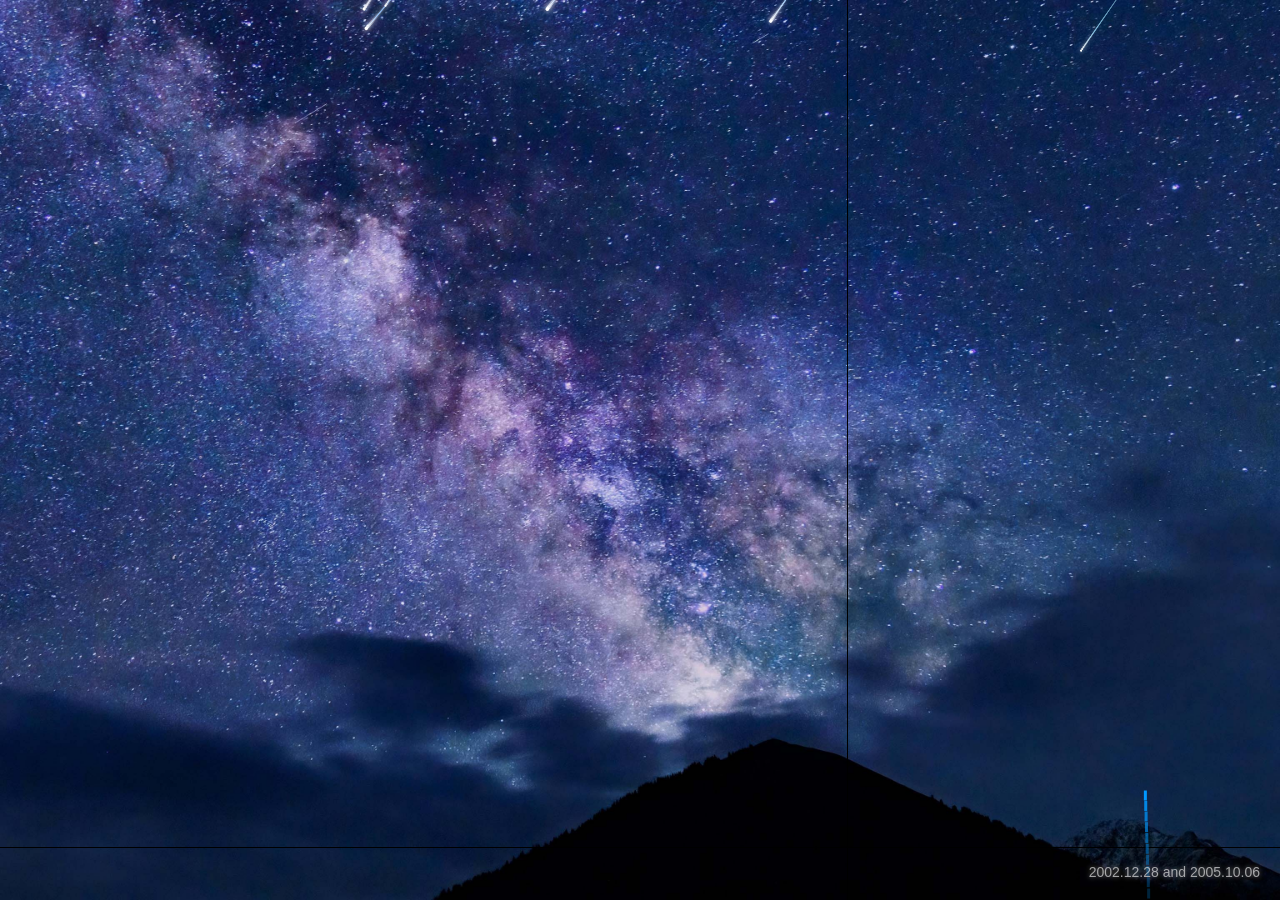
==== html/彩蛋原版.html @ e4ccbdf9 "update" ====
<!DOCTYPE html>
<html lang="zh-CN">
<head>
  <meta charset="UTF-8">
  <title>I love you</title>
  <style>
    body {
      margin: 0;
      overflow: hidden;
      background: #000; /* 默认黑色 */
    }

    /* 背景层：
       这里设置了多重保障。
       1. 优先显示您的图片 '星空.jpg'
       2. 如果图片没加载出来，会显示一个深邃的蓝紫色渐变，依然很好看。
    */
    #bg-layer {
      position: fixed;
      top: 0;
      left: 0;
      width: 100%;
      height: 100%;
      z-index: -1;
      /* 渐变背景保底 */
      background: radial-gradient(ellipse at bottom, #1b2735 0%, #090a0f 100%);
      
      /* 您原本的图片设置 (请确保图片在同一目录下) */
      background-image: url('星空.jpg');
      background-size: cover;
      background-position: center;
      background-repeat: no-repeat;
    }

    canvas {
      position: absolute;
      top: 0;
      left: 0;
    }

    .bottom-text {
      position: fixed;
      bottom: 20px;
      right: 20px;
      color: rgba(255, 255, 255, 0.6);
      font-size: 14px;
      font-family: sans-serif;
      text-shadow: 0 0 5px rgba(255,255,255,0.5);
      z-index: 1000;
      pointer-events: none;
    }

    /* --- 新增按钮样式：星际水晶风格 --- */
    .continue-button {
      position: fixed;
      bottom: -100px; /* 初始位置在屏幕外 */
      left: 50%;
      transform: translateX(-50%);
      padding: 12px 40px;
      
      /* 字体样式 */
      font-size: 16px;
      font-family: "Microsoft YaHei", sans-serif;
      letter-spacing: 3px; /* 增加字间距，更有呼吸感 */
      color: rgba(255, 255, 255, 0.9);
      text-shadow: 0 0 10px rgba(255, 255, 255, 0.5);
      
      /* 核心背景：半透明磨砂玻璃 */
      background: rgba(255, 255, 255, 0.05);
      backdrop-filter: blur(5px); /* 背景模糊 */
      border: 1px solid rgba(255, 255, 255, 0.2); /* 细微的边框 */
      border-radius: 50px; /* 圆角 */
      
      cursor: pointer;
      z-index: 2000; /* 保证在最上层 */
      
      /* 动画过渡 */
      transition: all 0.6s cubic-bezier(0.22, 1, 0.36, 1);
      opacity: 0;
      box-shadow: 0 0 15px rgba(0, 0, 0, 0.5);
    }

    /* 按钮出现时的状态 */
    .continue-button.show {
      bottom: 80px; /* 最终浮起的高度 */
      opacity: 1;
    }

    /* 鼠标悬停特效：发光增强 */
    .continue-button:hover {
      background: rgba(255, 255, 255, 0.15);
      border-color: rgba(255, 255, 255, 0.6);
      box-shadow: 0 0 25px rgba(100, 200, 255, 0.6), inset 0 0 10px rgba(255, 255, 255, 0.2);
      transform: translateX(-50%) translateY(-3px) scale(1.05);
      color: #fff;
    }

  </style>
</head>

<body>
  <div id="bg-layer"></div>
  <canvas id="c1" style="display:none;"></canvas>
  <canvas id="c2"></canvas>
  <canvas id="c3"></canvas>
  
  <div class="bottom-text">2002.12.28 and 2005.10.06</div>
  <button class="continue-button" id="continueBtn">To be continued... ✨</button>

  <script>
    const CONFIG = {
      particleCount: 270,  // 烟花粒子数
      fidelity: 3,        // 像素精度
      fontSize: 220,      // 字号
      text: 'Lara，I love you' ,// 文字内容
      fontFamily: '"HanYiShangWei", "YuWei", "KaiTi", "Comic Sans MS", cursive, sans-serif'
    };

    const c1 = document.getElementById('c1');
    const c2 = document.getElementById('c2');
    const c3 = document.getElementById('c3');
    const ctx1 = c1.getContext('2d');
    const ctx2 = c2.getContext('2d');
    const ctx3 = c3.getContext('2d');

    let w = window.innerWidth;
    let h = window.innerHeight;
    c2.width = c3.width = w;
    c2.height = c3.height = h;

    // --- 1. 文字像素初始化 ---
    ctx1.fillStyle = '#000';
    let textWidth = 99999999;
    let currentFontSize = CONFIG.fontSize;
    // 适配屏幕宽度
    while (textWidth > w * 0.85) {
      ctx1.font = `900 ${currentFontSize--}px ${CONFIG.fontFamily}`;
      textWidth = ctx1.measureText(CONFIG.text).width;
    }
    c1.width = textWidth;
    c1.height = currentFontSize * 1.5;
    ctx1.font = `900 ${currentFontSize}px ${CONFIG.fontFamily}`;
    ctx1.fillText(CONFIG.text, 0, currentFontSize);
    
    const imgData = ctx1.getImageData(0, 0, c1.width, c1.height);
    const targets = [];
    for (let i = 0; i < imgData.data.length; i += 4) {
      if (imgData.data[i + 3] > 128) { // 只取不透明度大于128的像素
        const x = (i / 4) % c1.width;
        const y = Math.floor((i / 4) / c1.width);
        if (x % CONFIG.fidelity === 0 && y % CONFIG.fidelity === 0) {
          targets.push({ x, y });
        }
      }
    }

    // 设置c3文字层的样式
    ctx3.shadowColor = '#FFF';
    ctx3.shadowBlur = 10;

    function getTarget() {
      if (targets.length > 0) {
        const idx = Math.floor(Math.random() * targets.length);
        let { x, y } = targets[idx];
        targets.splice(idx, 1);
        // 居中计算
        x += (w - textWidth) / 2;
        y += (h - currentFontSize) / 2;
        return { x, y };
      }
    }

    // --- 2. 纯代码生成星空 (保底方案) ---
    // 如果背景图没加载，这些星星会让画面依然好看
    const stars = [];
    for(let i=0; i<200; i++) {
        stars.push({
            x: Math.random() * w,
            y: Math.random() * h,
            size: Math.random() * 2,
            blink: Math.random()
        });
    }
    function drawStars() {
        // 在c2的底层画星星，但因为c2会被擦除，所以我们在bg-layer里做文章，或者如果不做复杂操作，
        // 这里为了性能，我们假设背景图有效。如果背景图无效，CSS里的渐变会生效。
        // 为了让流星更明显，我们不每帧重绘静态星星。
    }


// --- 3. 梦幻流星类 (已修正尾迹方向和速度) ---
    class Meteor {
      constructor() {
        this.reset();
      }
      reset() {
        // 1. 位置设定：
        // x从屏幕右侧(w)到右侧外(+400)随机生成，确保它是从右边飞进来的
        this.x = Math.random() * w + 300; 
        // y从屏幕上方(-100)生成
        this.y = Math.random() * -100;
        
        // 2. 形态参数 (可在此微调)：
        this.len = Math.random() * 200 + 150; // 尾巴长度：150~350
        this.size = Math.random() * 0.5 + 0.5; // 粗细：非常细，0.5~1.0，避免出现“双尾巴”的视觉宽带
        
        // 3. 速度参数 (已调慢)：
        // 这里的数值越小越慢。原来是 4~10，现在改为 1.5~3，营造“缓缓滑落”的感觉
        this.speed = Math.random() * 0.5 + 2; 

        // 4. 角度参数：
        // Math.PI / 4 是45度。+0.1~0.2 让它稍微稍微偏平一点点，符合视觉习惯
        this.angle = Math.PI / 4 + (Math.random() * 0.2); 
        
        // 颜色
        this.hue = Math.random() * 50 + 200; // 200~250 也是蓝紫色系
        this.active = true;
      }

      update() {
        // 移动逻辑：
        // x -= ... 向左移动
        // y += ... 向下移动
        // 这种组合就是“从右上 往 左下”飞
        this.x -= this.speed * Math.cos(this.angle);
        this.y += this.speed * Math.sin(this.angle);

        // 边界检查：飞出左侧(-300)或下方(h+300)后重置
        if (this.x < -300 || this.y > h + 300) {
          this.reset();
        }
      }

      draw() {
        ctx2.save();
        ctx2.translate(this.x, this.y);
        ctx2.rotate(Math.PI - this.angle);
        
        // 1. 绘制头部 (发光的小圆点)
        ctx2.fillStyle = '#fff';
        ctx2.shadowBlur = 5;
        ctx2.shadowColor = '#fff'; // 头部白光
        ctx2.beginPath();
        // 头部稍微画大一点点(size*2)，更有陨石燃烧的感觉
        ctx2.arc(0, 0, this.size * 2, 0, Math.PI * 2);
        ctx2.fill();

        // 2. 绘制尾巴 (单条渐变拖尾)
        // 这里的坐标系已经是旋转过的了：负X轴方向就是尾巴方向
        const gradient = ctx2.createLinearGradient(0, 0, -this.len, 0);
        gradient.addColorStop(0, "rgba(255, 255, 255, 1)");      // 紧贴头部：纯白不透明
        gradient.addColorStop(0.1, `hsla(${this.hue}, 100%, 80%, 0.8)`); // 靠近头部：带点颜色的亮光
        gradient.addColorStop(1, "transparent");                 // 尾端：完全透明

        ctx2.fillStyle = gradient;
        ctx2.shadowBlur = 0; // 尾巴不要发光模糊，保持锐利线条感
        ctx2.beginPath();
        
        // 画一个极细的等腰三角形，避免出现“双边”
        ctx2.moveTo(0, -this.size * 0.5); // 上边
        ctx2.lineTo(-this.len, 0);        // 尾尖 (在后面)
        ctx2.lineTo(0, this.size * 0.5);  // 下边
        ctx2.fill();
        
        ctx2.restore();
      }
    }

    // --- 4. 烟花与粒子 ---
    class Shard {
      constructor(x, y, hue) {
        this.x = x; this.y = y; 
        this.hue = Math.floor(Math.random() * 140) + 180;

        this.target = getTarget();
        this.angle = Math.random() * Math.PI * 2;
        this.speed = Math.random() * 3.5 + 2;
        this.friction = 0.95;
        this.gravity = 0.1;
        this.size = 2;
        this.timer = 0;
        this.ttl = 100 + Math.random() * 50;
        // 初始速度
        this.vx = Math.cos(this.angle) * this.speed;
        this.vy = Math.sin(this.angle) * this.speed;
        this.lightness = 70 + Math.random() * 25;
        this.color = `hsl(${this.hue}, 100%, ${this.lightness}%)`;
        // 发光颜色饱和度拉满，但亮度适中，制造霓虹感
        this.glowColor = `hsl(${this.hue}, 100%, 60%)`;
      }
      update() {
        this.vx *= this.friction;
        this.vy *= this.friction;
        this.vy += this.gravity;
        
        // 如果有目标位置，产生吸力
        if (this.target) {
            const dx = this.target.x - this.x;
            const dy = this.target.y - this.y;
            const dist = Math.sqrt(dx*dx + dy*dy);
            // 靠近目标时
            if(dist < 50) {
                this.vx += dx * 0.005;
                this.vy += dy * 0.005;
            }
        }

        this.x += this.vx;
        this.y += this.vy;
        this.timer++;
      }
      draw() {
        // 强行提亮颜色：亮度设为 60%~90% (越接近100%越白越亮)
        const lightness = 40 + Math.random() * 30; 
        ctx2.save(); 
        // 关键：lighter 模式会让重叠的粒子发光变白
        ctx2.globalCompositeOperation = 'lighter'; 
        ctx2.fillStyle = `hsl(${this.hue}, 100%, ${lightness}%)`;
        // 关键：增加发光晕染效果，让粒子看起来像发光的灯泡而不是色块
        ctx2.shadowBlur = 5; 
        ctx2.shadowColor = `hsl(${this.hue}, 100%, 50%)`;
        ctx2.beginPath();
        ctx2.arc(this.x, this.y, this.size, 0, Math.PI * 2);
        ctx2.fill();
        ctx2.restore();
      }
    }

    class Rocket {
      constructor() {
        // 【修改点】x坐标改为 0 到 w 之间，不再局限于中间
        this.x = Math.random() * w; 
        this.y = h;
        this.hue = Math.random() * 360;
        
        // 目标高度：屏幕高度的 10% 到 60% 之间随机爆炸
        this.targetY = h * 0.15 + Math.random() * h * 0.25; 
        
        this.vy = -(10 + Math.random() * 5); // 上升速度
        this.vx = (Math.random() - 0.5) * 2; // 稍微带点左右偏移
        this.exploded = false;
      }
      update() {
        this.x += this.vx;
        this.y += this.vy;
        this.vy += 0.12; // 重力
        
        // 到达目标高度或速度耗尽时爆炸
        if (this.vy >= 0 || this.y < this.targetY) {
            this.explode();
            return false; 
        }
        return true; 
      }
      draw() {
        ctx2.fillStyle = `hsl(${this.hue}, 100%, 50%)`;
        ctx2.fillRect(this.x, this.y, 3, 10);
      }
      explode() {
        const count = CONFIG.particleCount;
        for(let i=0; i<count; i++) {
            shards.push(new Shard(this.x, this.y, this.hue));
        }
      }
    }

    // --- 5. 动画循环 ---
    const meteors = Array.from({length: 12}, () => new Meteor());
    let rockets = [];
    let shards = [];
    let tick = 0;

    function loop() {
      // 1. 清除画布（制造拖尾效果）
      // 使用 destination-out 让上一帧变透明，从而透出背景图
      // 透明度 0.15 控制拖尾长度：数值越小拖尾越长（更梦幻），数值越大拖尾越短（更干净）
      ctx2.globalCompositeOperation = 'destination-out';
      ctx2.fillStyle = 'rgba(0, 0, 0, 0.15)'; 
      ctx2.fillRect(0, 0, w, h);

      // 2. 恢复正常绘图模式（必须要恢复，否则画不出东西）
      ctx2.globalCompositeOperation = 'source-over';

      tick++;

      // 绘制流星
      meteors.forEach(m => { m.update(); m.draw(); });

      // 绘制火箭
      if (tick % 20 === 0 && targets.length > 0) { // 把 20 补上去
        rockets.push(new Rocket());
      }
      
      // 更新火箭
      rockets = rockets.filter(r => {
        r.draw();
        return r.update();
      });

      // 更新碎片
      for (let i = shards.length - 1; i >= 0; i--) {
        const s = shards[i];
        s.update();
        s.draw();

        if (s.timer > s.ttl) {
            if(s.target) {
                // 文字落点也加一点高光
                ctx3.save();
                ctx3.globalCompositeOperation = 'lighter';
                ctx3.shadowBlur = 15;
                ctx3.shadowColor = s.glowColor;
                ctx3.fillStyle = s.color;
                //ctx3.shadowColor = '#fff';
                //ctx3.fillStyle = `hsl(${s.hue}, 100%, 70%)`;
                //ctx3.fillRect(s.target.x, s.target.y, CONFIG.fidelity, CONFIG.fidelity);
                //ctx3.restore();
                ctx3.beginPath();
                ctx3.arc(s.target.x + CONFIG.fidelity/2, s.target.y + CONFIG.fidelity/2, CONFIG.fidelity/1.5, 0, Math.PI*2);
                ctx3.fill();
                ctx3.restore();
            }
            shards.splice(i, 1);
        }
      }

      requestAnimationFrame(loop);
    }

    loop();

    // 窗口调整
    window.addEventListener('resize', () => {
        w = window.innerWidth;
        h = window.innerHeight;
        c2.width = c3.width = w;
        c2.height = c3.height = h;
    });

    // --- 新增按钮逻辑 ---
    
    // 1. 定时显示按钮 (建议设置为10000ms，等文字差不多聚拢时出现)
    setTimeout(() => {
      const btn = document.getElementById('continueBtn');
      if (btn) {
        btn.classList.add('show');
      }
    }, 10000);

    // 2. 点击跳转事件
    // document.getElementById('continueBtn').addEventListener('click', () => {
    //   // 添加一个淡出效果，让转场更丝滑
    //   document.body.style.transition = 'opacity 1s';
    //   document.body.style.opacity = '0';
      
    //   setTimeout(() => {
    //     // 这里修改为您要跳转的文件名，例如 '结尾.html'
    //     window.location.href = '结尾.html'; 
    //   }, 1000);
    // });

  </script>
  <audio src="../music/ed.mp3" autoplay loop></audio>
</body>
</html>
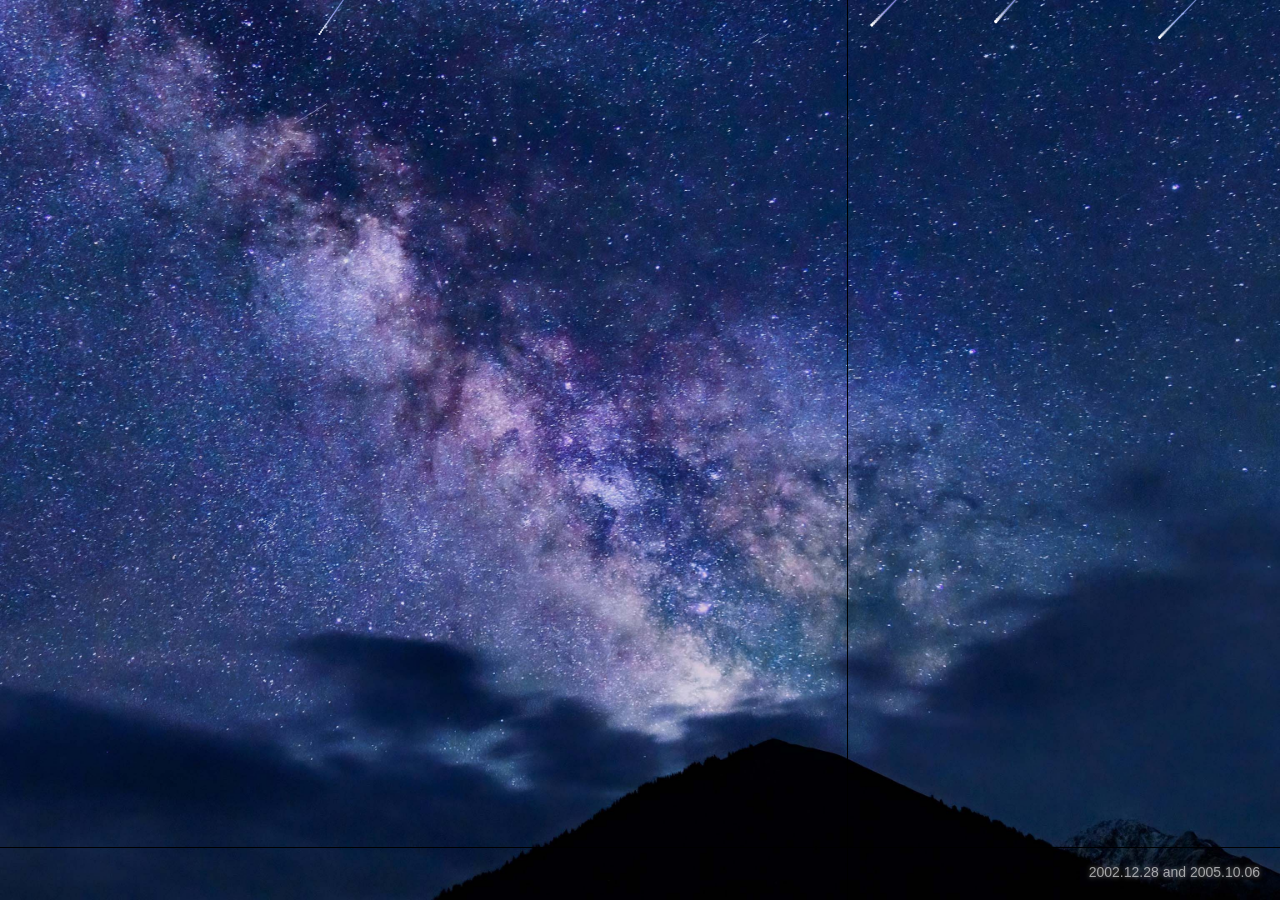
==== commit c33ff51c: "update 2.0" ====
--- a/html/彩蛋原版.html
+++ b/html/彩蛋原版.html
@@ -10,11 +10,7 @@
       background: #000; /* 默认黑色 */
     }
 
-    /* 背景层：
-       这里设置了多重保障。
-       1. 优先显示您的图片 '星空.jpg'
-       2. 如果图片没加载出来，会显示一个深邃的蓝紫色渐变，依然很好看。
-    */
+    /* 背景层：优先显示图片 '星空.jpg'，保底为深邃渐变 */
     #bg-layer {
       position: fixed;
       top: 0;
@@ -22,10 +18,7 @@
       width: 100%;
       height: 100%;
       z-index: -1;
-      /* 渐变背景保底 */
       background: radial-gradient(ellipse at bottom, #1b2735 0%, #090a0f 100%);
-      
-      /* 您原本的图片设置 (请确保图片在同一目录下) */
       background-image: url('星空.jpg');
       background-size: cover;
       background-position: center;
@@ -50,43 +43,34 @@
       pointer-events: none;
     }
 
-    /* --- 新增按钮样式：星际水晶风格 --- */
+    /* --- 按钮样式：星际水晶风格 --- */
     .continue-button {
       position: fixed;
-      bottom: -100px; /* 初始位置在屏幕外 */
+      bottom: -100px;
       left: 50%;
       transform: translateX(-50%);
       padding: 12px 40px;
-      
-      /* 字体样式 */
       font-size: 16px;
       font-family: "Microsoft YaHei", sans-serif;
-      letter-spacing: 3px; /* 增加字间距，更有呼吸感 */
+      letter-spacing: 3px;
       color: rgba(255, 255, 255, 0.9);
       text-shadow: 0 0 10px rgba(255, 255, 255, 0.5);
-      
-      /* 核心背景：半透明磨砂玻璃 */
       background: rgba(255, 255, 255, 0.05);
-      backdrop-filter: blur(5px); /* 背景模糊 */
-      border: 1px solid rgba(255, 255, 255, 0.2); /* 细微的边框 */
-      border-radius: 50px; /* 圆角 */
-      
+      backdrop-filter: blur(5px);
+      border: 1px solid rgba(255, 255, 255, 0.2);
+      border-radius: 50px;
       cursor: pointer;
-      z-index: 2000; /* 保证在最上层 */
-      
-      /* 动画过渡 */
+      z-index: 2000;
       transition: all 0.6s cubic-bezier(0.22, 1, 0.36, 1);
       opacity: 0;
       box-shadow: 0 0 15px rgba(0, 0, 0, 0.5);
     }
 
-    /* 按钮出现时的状态 */
     .continue-button.show {
-      bottom: 80px; /* 最终浮起的高度 */
+      bottom: 80px;
       opacity: 1;
     }
 
-    /* 鼠标悬停特效：发光增强 */
     .continue-button:hover {
       background: rgba(255, 255, 255, 0.15);
       border-color: rgba(255, 255, 255, 0.6);
@@ -94,7 +78,6 @@
       transform: translateX(-50%) translateY(-3px) scale(1.05);
       color: #fff;
     }
-
   </style>
 </head>
 
@@ -109,10 +92,10 @@
 
   <script>
     const CONFIG = {
-      particleCount: 270,  // 烟花粒子数
-      fidelity: 3,        // 像素精度
-      fontSize: 220,      // 字号
-      text: 'Lara，I love you' ,// 文字内容
+      particleCount: 100,  // 【优化】从270大幅降到100，减轻渲染负担
+      fidelity: 3,         // 像素精度
+      fontSize: 220,       // 字号
+      text: 'Lara，I love you', // 文字内容
       fontFamily: '"HanYiShangWei", "YuWei", "KaiTi", "Comic Sans MS", cursive, sans-serif'
     };
 
@@ -145,7 +128,7 @@
     const imgData = ctx1.getImageData(0, 0, c1.width, c1.height);
     const targets = [];
     for (let i = 0; i < imgData.data.length; i += 4) {
-      if (imgData.data[i + 3] > 128) { // 只取不透明度大于128的像素
+      if (imgData.data[i + 3] > 128) {
         const x = (i / 4) % c1.width;
         const y = Math.floor((i / 4) / c1.width);
         if (x % CONFIG.fidelity === 0 && y % CONFIG.fidelity === 0) {
@@ -154,78 +137,40 @@
       }
     }
 
-    // 设置c3文字层的样式
-    ctx3.shadowColor = '#FFF';
-    ctx3.shadowBlur = 10;
+    // 设置c3文字层的样式（移除性能杀手 shadowBlur）
+    // ctx3.shadowColor = '#FFF';
+    // ctx3.shadowBlur = 10;
 
     function getTarget() {
       if (targets.length > 0) {
         const idx = Math.floor(Math.random() * targets.length);
         let { x, y } = targets[idx];
         targets.splice(idx, 1);
-        // 居中计算
         x += (w - textWidth) / 2;
         y += (h - currentFontSize) / 2;
         return { x, y };
       }
     }
 
-    // --- 2. 纯代码生成星空 (保底方案) ---
-    // 如果背景图没加载，这些星星会让画面依然好看
-    const stars = [];
-    for(let i=0; i<200; i++) {
-        stars.push({
-            x: Math.random() * w,
-            y: Math.random() * h,
-            size: Math.random() * 2,
-            blink: Math.random()
-        });
-    }
-    function drawStars() {
-        // 在c2的底层画星星，但因为c2会被擦除，所以我们在bg-layer里做文章，或者如果不做复杂操作，
-        // 这里为了性能，我们假设背景图有效。如果背景图无效，CSS里的渐变会生效。
-        // 为了让流星更明显，我们不每帧重绘静态星星。
-    }
-
-
-// --- 3. 梦幻流星类 (已修正尾迹方向和速度) ---
+    // --- 2. 梦幻流星类 (移除 shadowBlur) ---
     class Meteor {
       constructor() {
         this.reset();
       }
       reset() {
-        // 1. 位置设定：
-        // x从屏幕右侧(w)到右侧外(+400)随机生成，确保它是从右边飞进来的
         this.x = Math.random() * w + 300; 
-        // y从屏幕上方(-100)生成
         this.y = Math.random() * -100;
-        
-        // 2. 形态参数 (可在此微调)：
-        this.len = Math.random() * 200 + 150; // 尾巴长度：150~350
-        this.size = Math.random() * 0.5 + 0.5; // 粗细：非常细，0.5~1.0，避免出现“双尾巴”的视觉宽带
-        
-        // 3. 速度参数 (已调慢)：
-        // 这里的数值越小越慢。原来是 4~10，现在改为 1.5~3，营造“缓缓滑落”的感觉
+        this.len = Math.random() * 200 + 150;
+        this.size = Math.random() * 0.5 + 0.5;
         this.speed = Math.random() * 0.5 + 2; 
-
-        // 4. 角度参数：
-        // Math.PI / 4 是45度。+0.1~0.2 让它稍微稍微偏平一点点，符合视觉习惯
         this.angle = Math.PI / 4 + (Math.random() * 0.2); 
-        
-        // 颜色
-        this.hue = Math.random() * 50 + 200; // 200~250 也是蓝紫色系
+        this.hue = Math.random() * 50 + 200;
         this.active = true;
       }
 
       update() {
-        // 移动逻辑：
-        // x -= ... 向左移动
-        // y += ... 向下移动
-        // 这种组合就是“从右上 往 左下”飞
         this.x -= this.speed * Math.cos(this.angle);
         this.y += this.speed * Math.sin(this.angle);
-
-        // 边界检查：飞出左侧(-300)或下方(h+300)后重置
         if (this.x < -300 || this.y > h + 300) {
           this.reset();
         }
@@ -236,42 +181,32 @@
         ctx2.translate(this.x, this.y);
         ctx2.rotate(Math.PI - this.angle);
         
-        // 1. 绘制头部 (发光的小圆点)
         ctx2.fillStyle = '#fff';
-        ctx2.shadowBlur = 5;
-        ctx2.shadowColor = '#fff'; // 头部白光
         ctx2.beginPath();
-        // 头部稍微画大一点点(size*2)，更有陨石燃烧的感觉
         ctx2.arc(0, 0, this.size * 2, 0, Math.PI * 2);
         ctx2.fill();
 
-        // 2. 绘制尾巴 (单条渐变拖尾)
-        // 这里的坐标系已经是旋转过的了：负X轴方向就是尾巴方向
         const gradient = ctx2.createLinearGradient(0, 0, -this.len, 0);
-        gradient.addColorStop(0, "rgba(255, 255, 255, 1)");      // 紧贴头部：纯白不透明
-        gradient.addColorStop(0.1, `hsla(${this.hue}, 100%, 80%, 0.8)`); // 靠近头部：带点颜色的亮光
-        gradient.addColorStop(1, "transparent");                 // 尾端：完全透明
+        gradient.addColorStop(0, "rgba(255, 255, 255, 1)");
+        gradient.addColorStop(0.1, `hsla(${this.hue}, 100%, 80%, 0.8)`);
+        gradient.addColorStop(1, "transparent");
 
         ctx2.fillStyle = gradient;
-        ctx2.shadowBlur = 0; // 尾巴不要发光模糊，保持锐利线条感
         ctx2.beginPath();
-        
-        // 画一个极细的等腰三角形，避免出现“双边”
-        ctx2.moveTo(0, -this.size * 0.5); // 上边
-        ctx2.lineTo(-this.len, 0);        // 尾尖 (在后面)
-        ctx2.lineTo(0, this.size * 0.5);  // 下边
+        ctx2.moveTo(0, -this.size * 0.5);
+        ctx2.lineTo(-this.len, 0);
+        ctx2.lineTo(0, this.size * 0.5);
         ctx2.fill();
         
         ctx2.restore();
       }
     }
 
-    // --- 4. 烟花与粒子 ---
+    // --- 3. 烟花碎片 (移除 shadowBlur 和 save/restore) ---
     class Shard {
       constructor(x, y, hue) {
         this.x = x; this.y = y; 
         this.hue = Math.floor(Math.random() * 140) + 180;
-
         this.target = getTarget();
         this.angle = Math.random() * Math.PI * 2;
         this.speed = Math.random() * 3.5 + 2;
@@ -280,12 +215,10 @@
         this.size = 2;
         this.timer = 0;
         this.ttl = 100 + Math.random() * 50;
-        // 初始速度
         this.vx = Math.cos(this.angle) * this.speed;
         this.vy = Math.sin(this.angle) * this.speed;
         this.lightness = 70 + Math.random() * 25;
         this.color = `hsl(${this.hue}, 100%, ${this.lightness}%)`;
-        // 发光颜色饱和度拉满，但亮度适中，制造霓虹感
         this.glowColor = `hsl(${this.hue}, 100%, 60%)`;
       }
       update() {
@@ -293,59 +226,44 @@
         this.vy *= this.friction;
         this.vy += this.gravity;
         
-        // 如果有目标位置，产生吸力
         if (this.target) {
             const dx = this.target.x - this.x;
             const dy = this.target.y - this.y;
             const dist = Math.sqrt(dx*dx + dy*dy);
-            // 靠近目标时
             if(dist < 50) {
                 this.vx += dx * 0.005;
                 this.vy += dy * 0.005;
             }
         }
-
         this.x += this.vx;
         this.y += this.vy;
         this.timer++;
       }
       draw() {
-        // 强行提亮颜色：亮度设为 60%~90% (越接近100%越白越亮)
+        // 简化绘制逻辑，完全依赖全局的 lighter 模式
         const lightness = 40 + Math.random() * 30; 
-        ctx2.save(); 
-        // 关键：lighter 模式会让重叠的粒子发光变白
-        ctx2.globalCompositeOperation = 'lighter'; 
         ctx2.fillStyle = `hsl(${this.hue}, 100%, ${lightness}%)`;
-        // 关键：增加发光晕染效果，让粒子看起来像发光的灯泡而不是色块
-        ctx2.shadowBlur = 5; 
-        ctx2.shadowColor = `hsl(${this.hue}, 100%, 50%)`;
         ctx2.beginPath();
         ctx2.arc(this.x, this.y, this.size, 0, Math.PI * 2);
         ctx2.fill();
-        ctx2.restore();
       }
     }
 
     class Rocket {
       constructor() {
-        // 【修改点】x坐标改为 0 到 w 之间，不再局限于中间
         this.x = Math.random() * w; 
         this.y = h;
         this.hue = Math.random() * 360;
-        
-        // 目标高度：屏幕高度的 10% 到 60% 之间随机爆炸
         this.targetY = h * 0.15 + Math.random() * h * 0.25; 
-        
-        this.vy = -(10 + Math.random() * 5); // 上升速度
-        this.vx = (Math.random() - 0.5) * 2; // 稍微带点左右偏移
+        this.vy = -(10 + Math.random() * 5); 
+        this.vx = (Math.random() - 0.5) * 2; 
         this.exploded = false;
       }
       update() {
         this.x += this.vx;
         this.y += this.vy;
-        this.vy += 0.12; // 重力
+        this.vy += 0.12; 
         
-        // 到达目标高度或速度耗尽时爆炸
         if (this.vy >= 0 || this.y < this.targetY) {
             this.explode();
             return false; 
@@ -364,21 +282,17 @@
       }
     }
 
-    // --- 5. 动画循环 ---
+    // --- 4. 动画循环 ---
     const meteors = Array.from({length: 12}, () => new Meteor());
     let rockets = [];
     let shards = [];
     let tick = 0;
 
     function loop() {
-      // 1. 清除画布（制造拖尾效果）
-      // 使用 destination-out 让上一帧变透明，从而透出背景图
-      // 透明度 0.15 控制拖尾长度：数值越小拖尾越长（更梦幻），数值越大拖尾越短（更干净）
+      // 清除画布（制造拖尾效果）
       ctx2.globalCompositeOperation = 'destination-out';
       ctx2.fillStyle = 'rgba(0, 0, 0, 0.15)'; 
       ctx2.fillRect(0, 0, w, h);
-
-      // 2. 恢复正常绘图模式（必须要恢复，否则画不出东西）
       ctx2.globalCompositeOperation = 'source-over';
 
       tick++;
@@ -386,8 +300,8 @@
       // 绘制流星
       meteors.forEach(m => { m.update(); m.draw(); });
 
-      // 绘制火箭
-      if (tick % 20 === 0 && targets.length > 0) { // 把 20 补上去
+      // 绘制火箭（【优化】把 20 改成 40，减少同时发射的火箭数量）
+      if (tick % 40 === 0 && targets.length > 0) {
         rockets.push(new Rocket());
       }
       
@@ -397,7 +311,10 @@
         return r.update();
       });
 
-      // 更新碎片
+      // 更新碎片 (【核心优化】在循环外部启用 lighter 模式，大幅减少状态切换开销)
+      ctx2.save();
+      ctx2.globalCompositeOperation = 'lighter'; 
+      
       for (let i = shards.length - 1; i >= 0; i--) {
         const s = shards[i];
         s.update();
@@ -405,16 +322,10 @@
 
         if (s.timer > s.ttl) {
             if(s.target) {
-                // 文字落点也加一点高光
+                // 文字落点高光 (移除 shadowBlur)
                 ctx3.save();
                 ctx3.globalCompositeOperation = 'lighter';
-                ctx3.shadowBlur = 15;
-                ctx3.shadowColor = s.glowColor;
                 ctx3.fillStyle = s.color;
-                //ctx3.shadowColor = '#fff';
-                //ctx3.fillStyle = `hsl(${s.hue}, 100%, 70%)`;
-                //ctx3.fillRect(s.target.x, s.target.y, CONFIG.fidelity, CONFIG.fidelity);
-                //ctx3.restore();
                 ctx3.beginPath();
                 ctx3.arc(s.target.x + CONFIG.fidelity/2, s.target.y + CONFIG.fidelity/2, CONFIG.fidelity/1.5, 0, Math.PI*2);
                 ctx3.fill();
@@ -423,6 +334,7 @@
             shards.splice(i, 1);
         }
       }
+      ctx2.restore(); // 恢复画布状态
 
       requestAnimationFrame(loop);
     }
@@ -438,8 +350,6 @@
     });
 
     // --- 新增按钮逻辑 ---
-    
-    // 1. 定时显示按钮 (建议设置为10000ms，等文字差不多聚拢时出现)
     setTimeout(() => {
       const btn = document.getElementById('continueBtn');
       if (btn) {
@@ -447,19 +357,17 @@
       }
     }, 10000);
 
-    // 2. 点击跳转事件
+    // 点击跳转事件（已注释，需要时取消注释）
     // document.getElementById('continueBtn').addEventListener('click', () => {
-    //   // 添加一个淡出效果，让转场更丝滑
     //   document.body.style.transition = 'opacity 1s';
     //   document.body.style.opacity = '0';
-      
     //   setTimeout(() => {
-    //     // 这里修改为您要跳转的文件名，例如 '结尾.html'
     //     window.location.href = '结尾.html'; 
     //   }, 1000);
     // });
 
   </script>
+  <!-- 如果音频文件 ed.mp3 很大，建议压缩或转码，否则也会造成加载卡顿 -->
   <audio src="../music/ed.mp3" autoplay loop></audio>
 </body>
 </html>
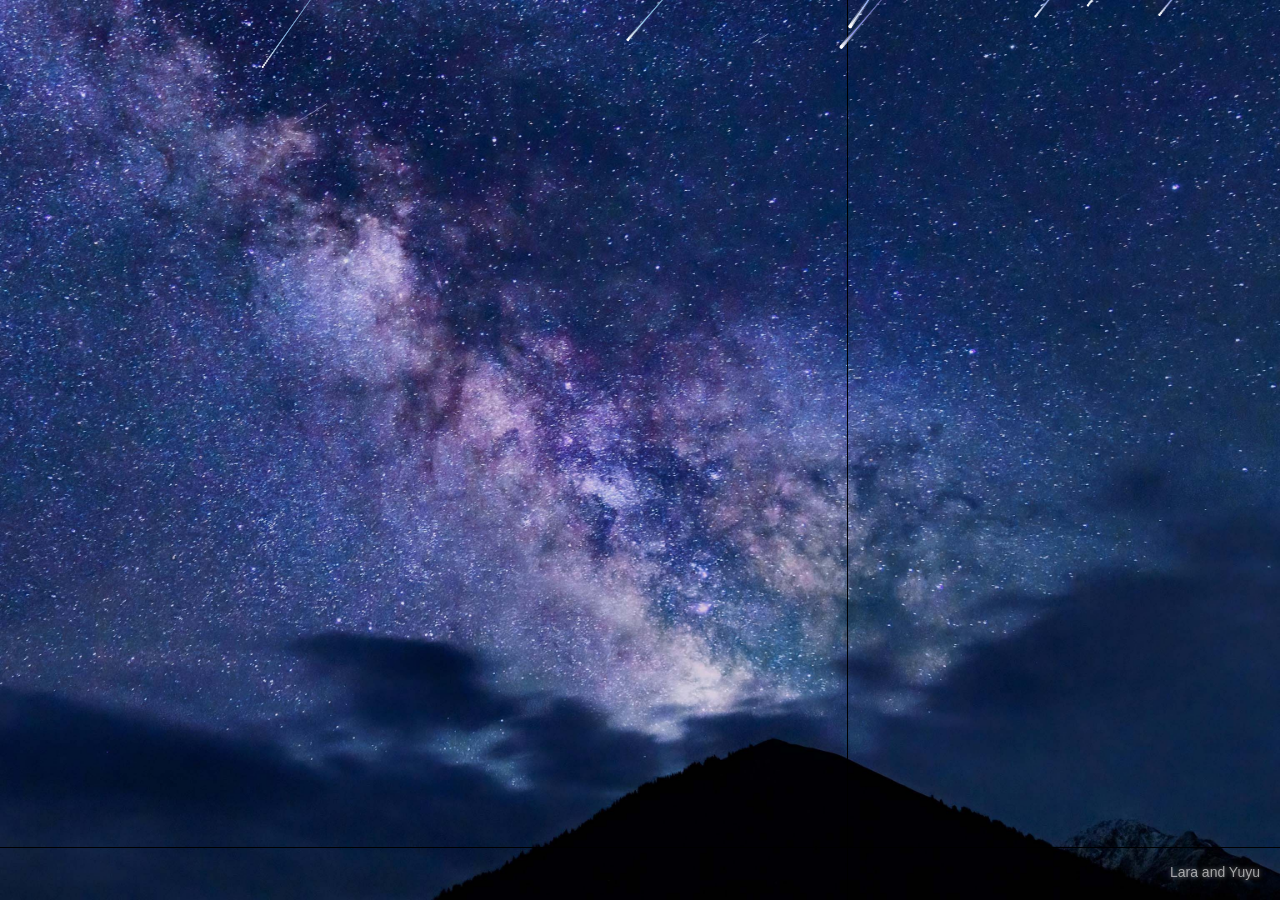
==== commit 56587c3b: "Update 彩蛋原版.html" ====
--- a/html/彩蛋原版.html
+++ b/html/彩蛋原版.html
@@ -87,7 +87,7 @@
   <canvas id="c2"></canvas>
   <canvas id="c3"></canvas>
   
-  <div class="bottom-text">2002.12.28 and 2005.10.06</div>
+  <div class="bottom-text">Lara and Yuyu</div>
   <button class="continue-button" id="continueBtn">To be continued... ✨</button>
 
   <script>
@@ -370,4 +370,4 @@
   <!-- 如果音频文件 ed.mp3 很大，建议压缩或转码，否则也会造成加载卡顿 -->
   <audio src="../music/ed.mp3" autoplay loop></audio>
 </body>
-</html>+</html>
